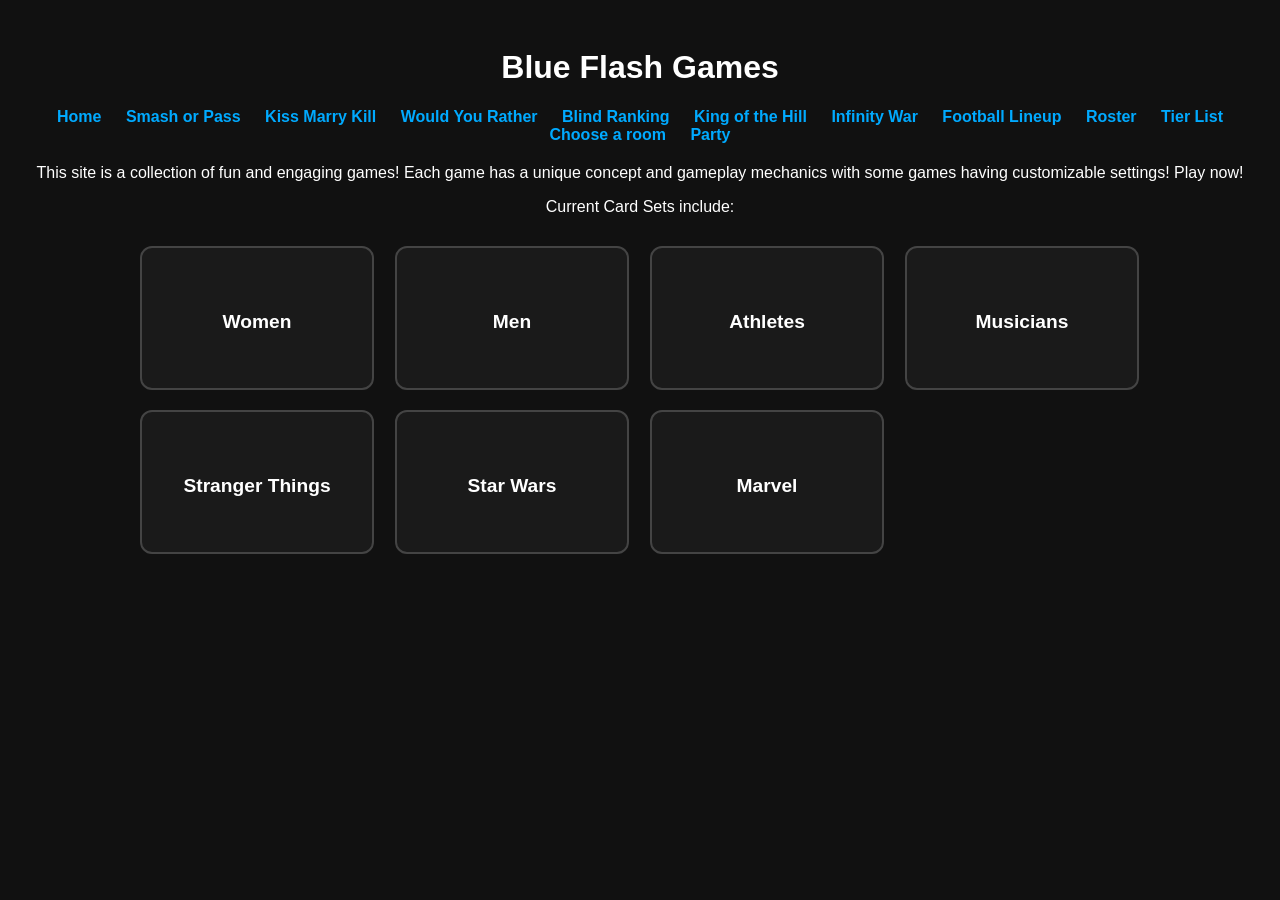
==== index.html @ b6b4eedc "Initial commit" ====
<!DOCTYPE html>
<html lang="en">

<head>
  <meta charset="UTF-8" />
  <meta name="viewport" content="width=device-width, initial-scale=1.0">
  <title>Blue Flash Games</title>
  <link rel="icon" type="image/png" href="favicon.png">
  <link rel="stylesheet" href="css/default.css">
  <link rel="apple-touch-icon" sizes="180x180" href="favicon.png">
  <meta name="apple-mobile-web-app-title" content="Blue Flash">
  <link rel="stylesheet" href="css/mobile.css">
</head>

<body>
  <h1>Blue Flash Games</h1>
  <div class="navLinks"></div>
  <div class="center">
    <p>This site is a collection of fun and engaging games! Each game has a unique concept and gameplay mechanics with
      some games having customizable settings! Play now!</p>
    <p>Current Card Sets include:</p>
    <div class="category-grid">
      <div class="card category-card" onclick="openCategory('Female')">
        <p>Women</p>
      </div>

      <div class="card category-card" onclick="openCategory('Male')">
        <p>Men</p>
      </div>

      <div class="card category-card" onclick="openCategory('Athletes')">
        <p>Athletes</p>
      </div>

      <div class="card category-card" onclick="openCategory('Musicians')">
        <p>Musicians</p>
      </div>

      <div class="card category-card" onclick="openCategory('ST')">
        <p>Stranger Things</p>
      </div>

      <div class="card category-card" onclick="openCategory('SW')">
        <p>Star Wars</p>
      </div>

      <div class="card category-card" onclick="openCategory('Marvel')">
        <p>Marvel</p>
      </div>
    </div>
    <script src="js/default.js"></script>
</body>
</html>
---- css/default.css ----
body {
  background: #111;
  color: #fff;
  font-family: sans-serif;
  text-align: center;
  padding: 20px;
}

.navLinks {
  margin-bottom: 20px;
}

a {
  color: #0af;
  text-decoration: none;
  margin: 0 10px;
  font-weight: bold;
}

a:hover {
  text-decoration: underline;
}

#helpWrapper {
  position: fixed;
  bottom: 20px;
  right: 20px;
  z-index: 9999;
}

#helpBtn {
  width: 40px;
  height: 40px;
  border-radius: 50%;
  font-size: 18px;
  font-weight: bold;
  background: #222;
  color: #fff;
  border: 2px solid #555;
  cursor: pointer;
}

#helpTooltip {
  position: absolute;
  bottom: 50px;
  right: 0;
  width: 260px;
  background: #111;
  border: 2px solid #333;
  border-radius: 10px;
  padding: 12px;
  font-size: 13px;
  color: #fff;
  line-height: 1.4;
  display: none;
  box-shadow: 0 0 15px rgba(0, 0, 0, .6);
  z-index: 10000;
}

#helpWrapper:hover #helpTooltip {
  display: block;
}

.card {
  width: 210px;
  border: 2px solid #444;
  border-radius: 12px;
  padding: 10px;
  background: #1a1a1a;
  cursor: grab;
  transition: transform .2s, border-color .2s;
}

.hoverable:hover {
  transform: scale(1.05);
  border-color: #0af;
}

.card img {
  width: 100%;
  height: 260px;
  object-fit: contain;
  background: #000;
  border-radius: 10px;
  user-select: none;
}


.card p {
  margin: 8px 0 0;
  font-weight: bold;
}

.big-card {
  width: 320px;
  padding: 12px;
  cursor: default;
}

.big-card img {
  height: 420px;
  object-fit: contain;
}

.center {
  margin: 0 auto;
}

.selected-card {
  border-color: #0af;
  box-shadow: 0 0 15px rgba(0, 170, 255, .6);
}

.mode-toggle {
  display: flex;
  justify-content: center;
  gap: 16px;
  margin: 20px auto;
  flex-wrap: wrap;
}

.select-wrap {
  position: relative;
  display: inline-block;
}

.select-wrap::after {
  content: "▾";
  position: absolute;
  right: 14px;
  top: 50%;
  transform: translateY(-50%);
  pointer-events: none;
  color: #aaa;
  font-size: 18px;
}

#categorySelect,
#leftSelect,
#rightSelect,
.select-wrap select {
  appearance: none;
  -webkit-appearance: none;
  -moz-appearance: none;
  background: #1a1a1a;
  color: #fff;
  border: 2px solid #444;
  border-radius: 12px;
  padding: 12px 44px 12px 16px;
  font-size: 16px;
  font-weight: 600;
  cursor: pointer;
  transition: .2s ease;
  text-align: center;
  text-align-last: center;
}

#categorySelect:hover,
#leftSelect:hover,
#rightSelect:hover,
.select-wrap select:hover {
  border-color: #0af;
}

#categorySelect:focus,
#leftSelect:focus,
#rightSelect:focus,
.select-wrap select:focus {
  outline: none;
  border-color: #0af;
  box-shadow: 0 0 12px rgba(0, 170, 255, .35);
}

#categorySelect option {
  background: #111;
  color: #fff;
}

.category-grid {
  display: grid;
  grid-template-columns: repeat(auto-fit, minmax(220px, 1fr));
  gap: 20px;
  max-width: 1000px;
  margin: 30px auto;
}

.category-card {
  cursor: pointer;
  min-height: 120px;
  display: flex;
  align-items: center;
  justify-content: center;
  font-size: 1.2rem;
  transition: .25s;
}

.category-card:hover {
  transform: translateY(-5px);
  border-color: #0af;
  box-shadow: 0 0 20px rgba(0, 170, 255, .3);
}

.people-grid {
  display: grid;
  grid-template-columns: repeat(auto-fit, minmax(220px, 1fr));
  gap: 20px;
  max-width: 1200px;
  margin: 30px auto;
}

.people-grid .card {
  margin: auto;
}
---- css/mobile.css ----
/* =========================
   MOBILE OVERRIDES
========================= */
/*
@media (max-width: 600px) {

  body {
    font-size: 16px;
    padding: 12px;
  }

  h1 {
    font-size: 22px;
    text-align: center;
    margin-bottom: 10px;
  }

  .navLinks {
    display: flex;
    flex-wrap: wrap;
    justify-content: center;
    gap: 8px;
    margin-bottom: 12px;
  }

  .navLinks a {
    font-size: 13px;
    padding: 8px 10px;
  }

  .mode-toggle {
    width: 100%;
    margin: 12px 0;
  }

  .dropdown {
    width: 100%;
    font-size: 16px;
    padding: 10px;
  }

  .card {
    width: 100%;
    max-width: 320px;
    margin: 0 auto;
  }

  .card img {
    width: 100%;
    height: auto;
    max-height: 280px;
  }

  .choices {
    gap: 16px;
  }

  .choices .card {
    max-width: 260px;
  }

  .winner img {
    width: 100%;
    max-width: 320px;
  }

  .tiers {
    width: 100%;
    gap: 10px;
  }

  .tier {
    flex-direction: column;
    align-items: stretch;
    padding: 10px;
  }

  .tier-header {
    display: flex;
    justify-content: space-between;
    align-items: center;
  }

  .tier-label {
    font-size: 20px;
  }

  .tier-count {
    font-size: 13px;
  }

  .tier-cards {
    justify-content: center;
    gap: 10px;
  }

  .tier-card {
    width: 46%;
    max-width: 160px;
  }

  .tier-card img {
    height: 140px;
  }

  #editCategories,
  #helpWrapper {
    position: static;
  }

  #helpWrapper {
    margin-top: 24px;
    display: flex;
    justify-content: center;
  }

  #editCategories {
    display: block;
    width: 100%;
    margin: 12px auto 0;
    padding: 12px;
    font-size: 16px;
  }

  #helpBtn {
    width: 100%;
    max-width: 320px;
    height: 44px;
    font-size: 16px;
  }

  #helpTooltip {
    position: fixed;
    top: 50%;
    left: 50%;
    transform: translate(-50%, -50%);
    width: 90%;
    max-width: 360px;
    font-size: 16px;
    z-index: 300;
  }
  #editform {
    width: 92%;
    max-width: 360px;
  }

  #saveCategories,
  #resetCategories,
  #cancelEdit {
    width: 100%;
    margin-top: 8px;
    padding: 12px;
    font-size: 16px;
  }

  button,
  .card,
  .tier {
    min-height: 44px;
  }
    .slot {
    height: auto;              
    min-height: 80px;
    padding: 10px;
    justify-content: flex-start;
  }

  .slot img {
    max-height: 80px;
    width: 100%;
    object-fit: contain;
    margin-top: 6px;
  }

  .slot strong {
    font-size: 14px;
    line-height: 1.2;
    text-align: center;
  }


.grid {
  grid-template-columns: repeat(2, 1fr);
  width: 100%;
  max-width: 100%;
  margin: 20px auto;
}

.slot {
  width: 100%;
  box-sizing: border-box;
}

}
*/
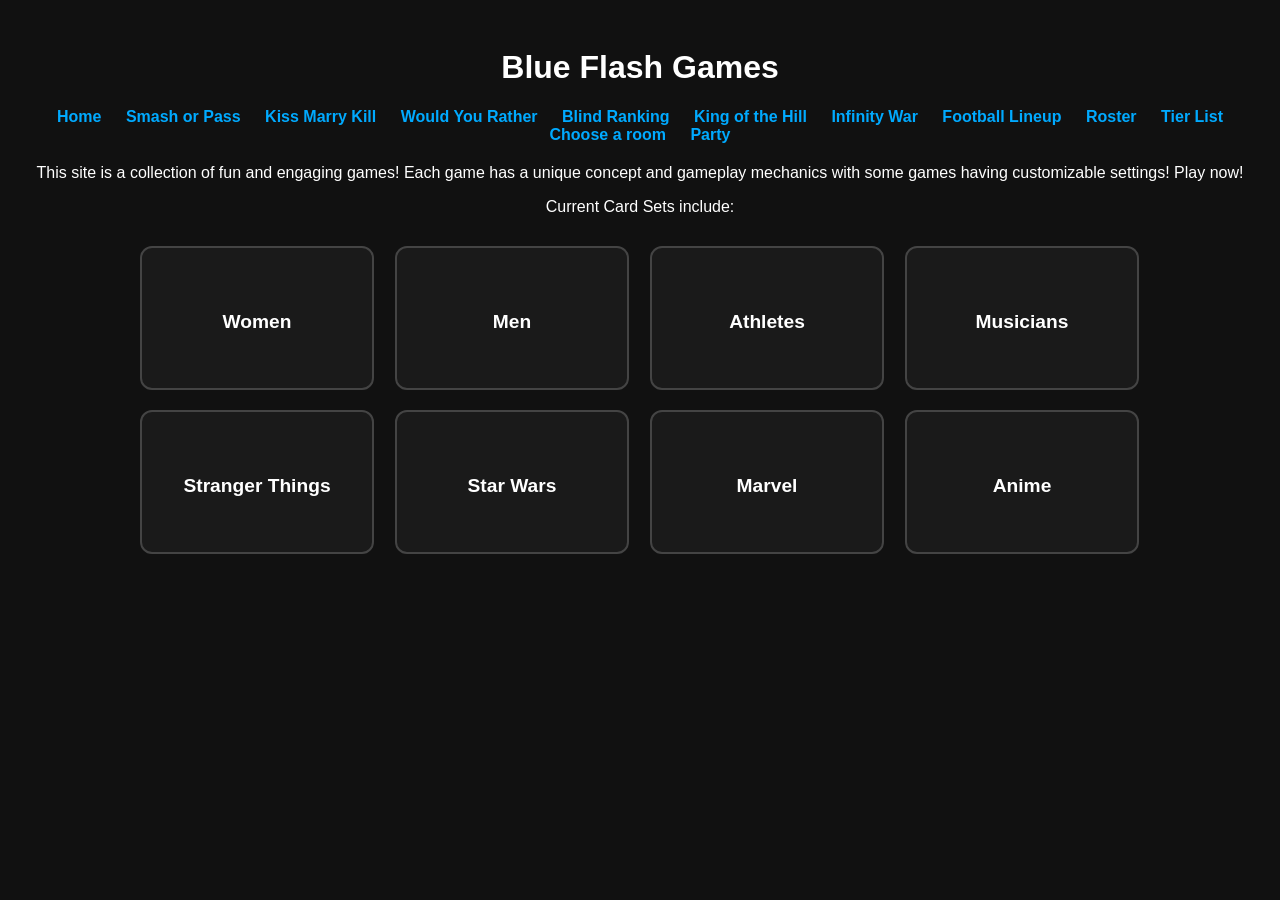
==== commit 4359f45f: "Add Anime" ====
--- a/index.html
+++ b/index.html
@@ -47,6 +47,9 @@
       <div class="card category-card" onclick="openCategory('Marvel')">
         <p>Marvel</p>
       </div>
+            <div class="card category-card" onclick="openCategory('Anime')">
+        <p>Anime</p>
+      </div>
     </div>
     <script src="js/default.js"></script>
 </body>
